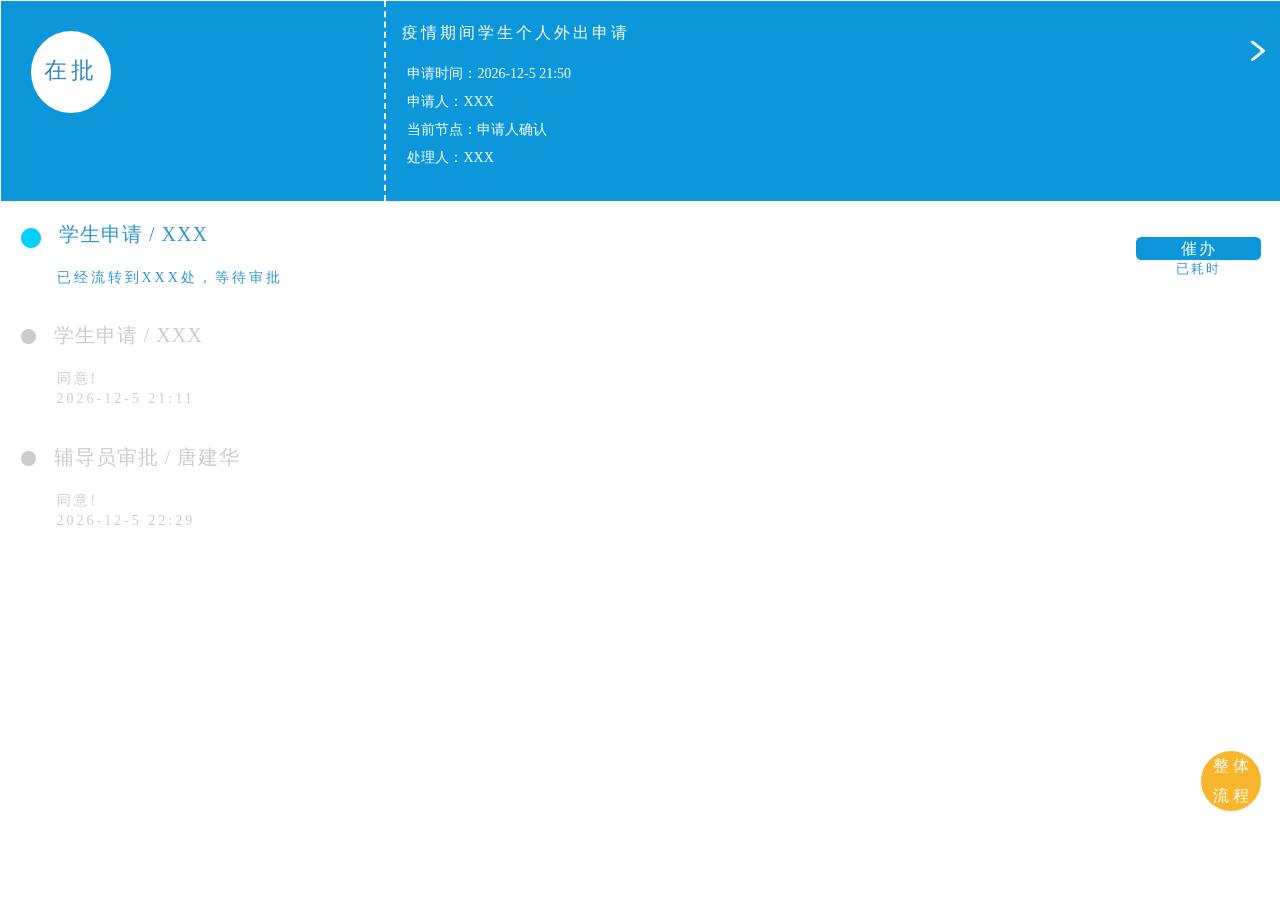
==== index.html @ 0ec5e031 "Update index.html" ====
<!DOCTYPE html>
<html>
	<head>
		<meta charset="utf-8">
		<meta name="viewport" content="width=device-width,initial-scale=1,minimum-scale=1,maximum-scale=1,user-scalable=no" />
		<link rel="stylesheet" type="text/css" href="css/bootstrap.css"/>
		<script src="js/jquery-3.1.1.min.js" type="text/javascript" charset="utf-8"></script>
		<script src="js/bootstrap.js" type="text/javascript" charset="utf-8"></script>
		<title>首页</title>
		<style type="text/css">
			* {
				padding: 0;
				margin: 0;
				outline: none;
			}

			body {
				background-color: white;
				width: 100%;
			}

			.bodys {
				width: 100%;
				border: 1px solid white;
			}

			/* 上部分 Start */
			.borders {
				width: 100%;
				/* border: 1px solid white; */
				display: flex;
				align-items: center;
				justify-content: center;
			}

			/* 左边 */
			.borders .left {
				width: 30%;
				height: 12.5rem;
				background-color: #0c97da;
				border-right: 0.125rem white dashed;
			}

			.borders .zp {
				width: 5rem;
				line-height: 5rem;
				border-radius: 50%;
				background-color: white;
				text-align: center;
				margin-left: 30px;
				margin-top: 1.875rem;
			}
			
			.borders .zp span {
				font-size: 1.4375rem;
				letter-spacing: 0.25rem;
				color: #2c8cbc;
			}

			/* 右边 */
			.borders .right {
				width: 70%;
				height: 12.5rem;
				background-color: #0c97da;
				box-sizing: border-box;
			}

			.borders .h3 {
				text-indent: 1em;
				font-size: 1rem;
				color: white;
				font-weight: inherit;
				margin-bottom: 0.8125rem;
				letter-spacing: 0.1875rem;
			}

			.borders p {
				text-indent: 1.5em;
				color: white;
				font-size: 0.875rem;
				line-height: 1.75rem;
			}

			.borders img {
				width: 1rem;
				height: 1.3125rem;
			}
			
			.borders .right .i {
				float: right;
				margin-right: 0.9375rem;
				margin-top: -1.25rem;
			}

			/* 上部分 End */
			/* 下部分 Start */
			.borderss {
				width: 100%;
				height: 609px;
				margin: 0px auto;
				background-color: white;
				color: #000000;
				box-sizing: border-box;
				padding-top: 20px;
			}

			.borderss .a {
				width: 414px;
			}

			.borderss .a img {
				width: 20px;
				height: 20px;
				margin-top: 7px;
				margin-left: 20px;
				float: left;
			}

			.borderss .a p {
				color: #2b97d5;
				text-indent: 18px;
				font-size: 20px;
				letter-spacing: 1px;
				margin-bottom: 20px;
			}

			.borderss .a span {
				color: #2b97d5;
				margin-left: 55.5px;
				letter-spacing: 3px;
				font-size: 14px;
			}

			.borderss .b {
				width: 414px;
				margin-top: 35px;
			}

			.borderss .b img {
				width: 15px;
				height: 15px;
				margin-left: 19.8px;
				float: left;
				margin-top: 7px;
			}

			.borderss .b p {
				color: #cccccc;
				text-indent: 18px;
				font-size: 20px;
				letter-spacing: 1px;
				margin-bottom: 20px;
			}

			.borderss .b span {
				color: #cccccc;
				margin-left: 55.5px;
				letter-spacing: 3px;
				line-height: 20px;
				font-size: 14px;
			}

			.borderss .c {
				width: 414px;
				margin-top: 35px;
			}

			.borderss .c img {
				width: 15px;
				height: 15px;
				margin-left: 19.8px;
				float: left;
				margin-top: 7px;
			}

			.borderss .c p {
				color: #cccccc;
				text-indent: 18px;
				font-size: 20px;
				letter-spacing: 1px;
				margin-bottom: 20px;
			}

			.borderss .c span {
				color: #cccccc;
				margin-left: 55.5px;
				letter-spacing: 3px;
				line-height: 20px;
				font-size: 14px;
			}

			.borderss .d {
				width: 125px;
				float: right;
				margin-top: -50px;
				margin-right: 20px;
			}

			.borderss .d .fangkuang {
				background-color: #0c97da;
				border-radius: 5.5px;
				text-align: center;
				color: white;
				font-weight: inherit;
				line-height: 23px;
				font-size: 16px;
				letter-spacing: 2px;
			}

			.borderss .d p {
				text-align: center;
				color: #2b97d5;
				font-size: 13px;
				letter-spacing: 2px;
			}

			.borderss .e {
				width: 60px;
				height: 60px;
				background-color: #f8b62c;
				border-radius: 50%;
				text-align: center;
				box-sizing: border-box;
				float: right;
				margin-right: 20px;
				margin-top: 220px;
			}

			.borderss .e p {
				line-height: 30px;
				color: white;
				font-size: 16px;
				font-family: '微软雅黑';
			}
			
			/* 下部分 End */
			
			@media only screen and (min-width: 1170px) {
				
			}
				
			
			@media only screen and (max-width: 1170px) {
				.borders {
					width: 100%;
				}
				.borderss {
					width: 100%;
				}
			}
		</style>
	</head>
	<body>
		<div class="bodys">
			<div class="borders">
				<div class="left">
					<div class="zp"><span>在批</span></div>
				</div>
				<div class="right">
					<br>
					<p class="h3">疫情期间学生个人外出申请</p>
					<div class="i">
						<img src="img/5.png">
					</div>
					<p contenteditable="true" id="box">申请时间：2021-XX-XX&nbsp;&nbsp;XX:XX</p>
					<p contenteditable="true">申请人：XXX</p>
					<p contenteditable="true">当前节点：申请人确认</p>
					<p contenteditable="true">处理人：XXX</p>
				</div>
			</div>
			<div class="borderss">
				<div class="a">
					<img src="img/圆1.png">
					<p contenteditable="true">学生申请&nbsp;/&nbsp;XXX</p>
					<span contenteditable="true">已经流转到XXX处，等待审批</span>
				</div>
				<div class="d">
					<div class="fangkuang">催办</div>
					<p>已耗时</p>
				</div>
				<div class="b">
					<img src="img/圆2.png">
					<p contenteditable="true">学生申请&nbsp;/&nbsp;XXX</p>
					<span>同意!</span>
					<br>
					<span contenteditable="true" id="a">XXXX-XX-XX&nbsp;XX:XX</span>
				</div>
				<div class="c">
					<img src="img/圆2.png">
					<p>辅导员审批&nbsp;/&nbsp唐建华</p>
					<span>同意!</span>
					<br>
					<span contenteditable="true" id="b">XXXX-XX-XX&nbsp;XX:XX</span>
				</div>
				<div class="e">
					<p>整&nbsp;体</p>
					<p>流&nbsp;程</p>
				</div>
			</div>
		</div>
		<script type="text/javascript">
			var i = document.querySelector('.i')
			i.onclick = function() {
				// window.close('index.html')
				// window.open("请假页面.html")
				window.location.replace("list.html")
			}

			// box.innerHTML=getdate()	//2.注册事件
			function getdate() { //3.编写事件的程序代码
				var date = new Date(); // 系统时间
				var year = date.getFullYear(); // 获取当前系统时间的年份
				var month = date.getMonth() + 1; // 获取当前系统时间的月份
				var dates = date.getDate(); // 获取当前系统时间的天数
				var hours = date.getHours(); // 获取当前系统的时针
				var hours2 = date.getHours() + 1; // 获取当前系统的时针
				var minutes = date.getMinutes(); // 获取当前系统时间的分针
				var box = '申请时间：' + year + '-' + month + '-' + dates + '  ' + hours + ':' + minutes
				var a = year + '-' + month + '-' + dates + ' ' + hours + ':' + 11
				var b = year + '-' + month + '-' + dates + ' ' + hours2 + ':' + 29
				document.getElementById('box').innerHTML = box //1.获取元素
				document.getElementById('a').innerHTML = a //1.获取元素
				document.getElementById('b').innerHTML = b //1.获取元素
			}
			setInterval(getdate, 1000)
		</script>
	</body>
</html>
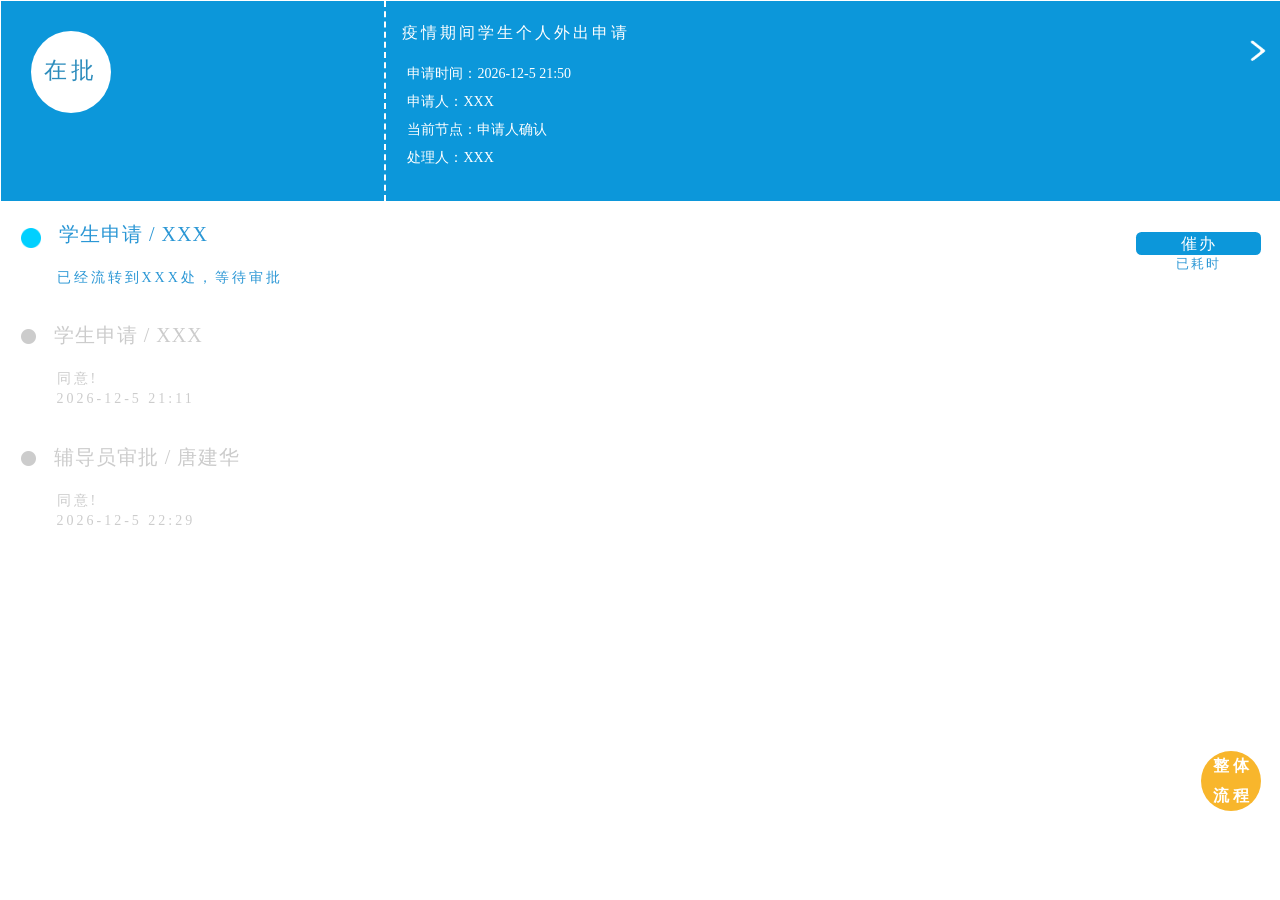
==== commit 147b456a: "Update index.html" ====
--- a/index.html
+++ b/index.html
@@ -192,7 +192,7 @@
 			.borderss .d {
 				width: 125px;
 				float: right;
-				margin-top: -50px;
+				margin-top: -55px;
 				margin-right: 20px;
 			}
 
@@ -230,6 +230,7 @@
 				line-height: 30px;
 				color: white;
 				font-size: 16px;
+				font-weight: bold;
 				font-family: '微软雅黑';
 			}
 			
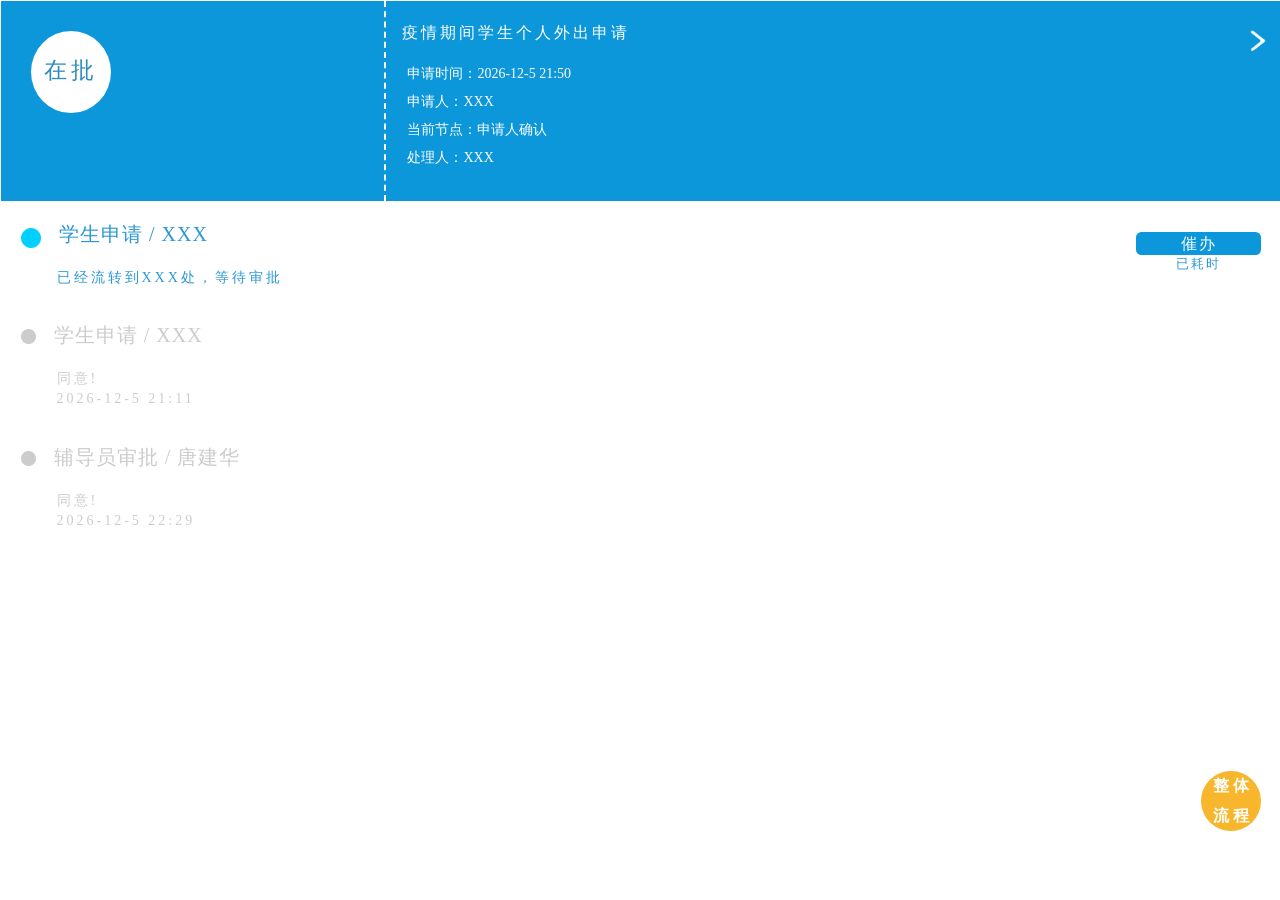
==== commit 959fcb17: "Update index.html" ====
--- a/index.html
+++ b/index.html
@@ -89,7 +89,7 @@
 			.borders .right .i {
 				float: right;
 				margin-right: 0.9375rem;
-				margin-top: -1.25rem;
+				margin-top: -30px;
 			}
 
 			/* 上部分 End */
@@ -223,7 +223,7 @@
 				box-sizing: border-box;
 				float: right;
 				margin-right: 20px;
-				margin-top: 220px;
+				margin-top: 240px;
 			}
 
 			.borderss .e p {
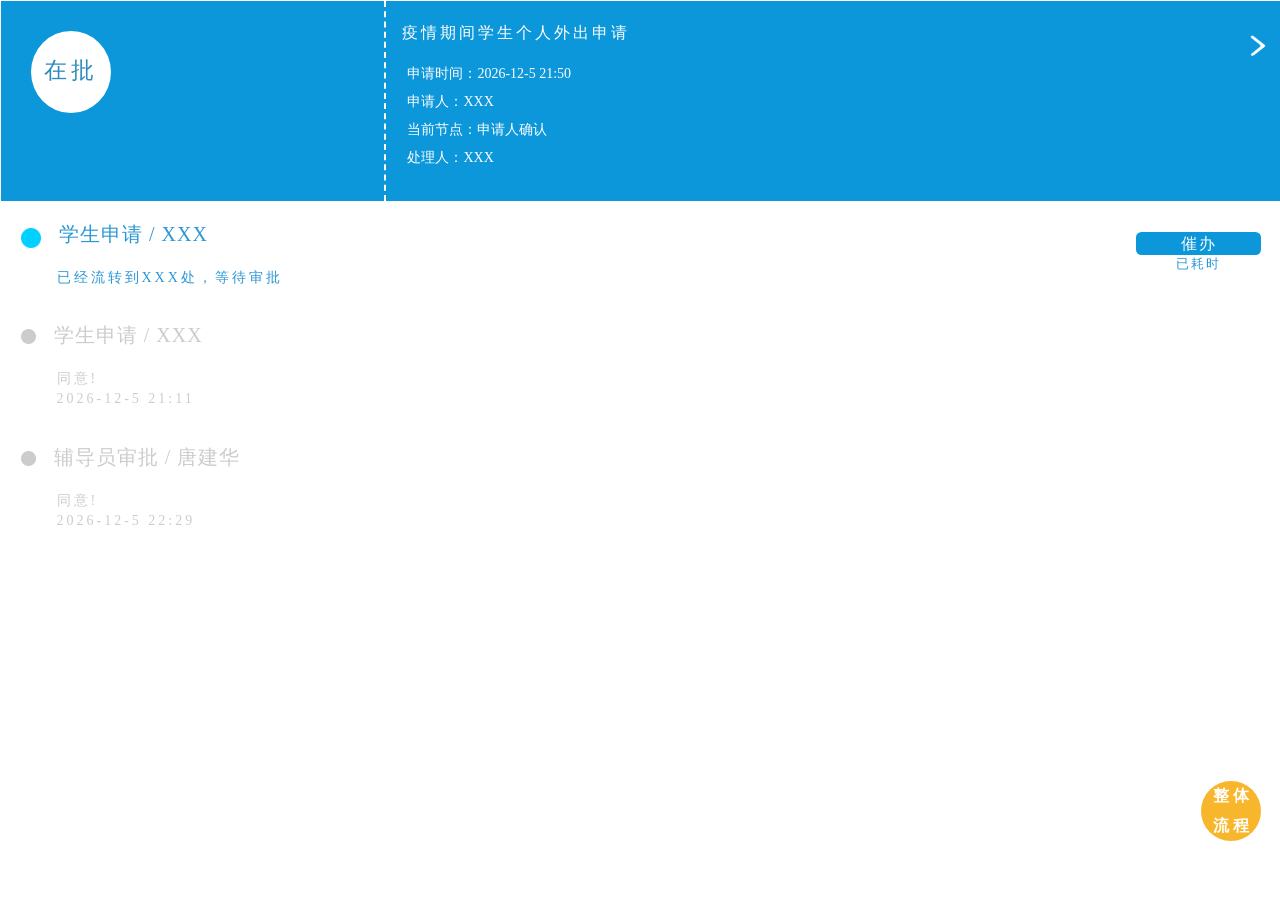
==== commit a39b6df5: "Update index.html" ====
--- a/index.html
+++ b/index.html
@@ -89,7 +89,7 @@
 			.borders .right .i {
 				float: right;
 				margin-right: 0.9375rem;
-				margin-top: -30px;
+				margin-top: -25px;
 			}
 
 			/* 上部分 End */
@@ -223,7 +223,7 @@
 				box-sizing: border-box;
 				float: right;
 				margin-right: 20px;
-				margin-top: 240px;
+				margin-top: 250px;
 			}
 
 			.borderss .e p {
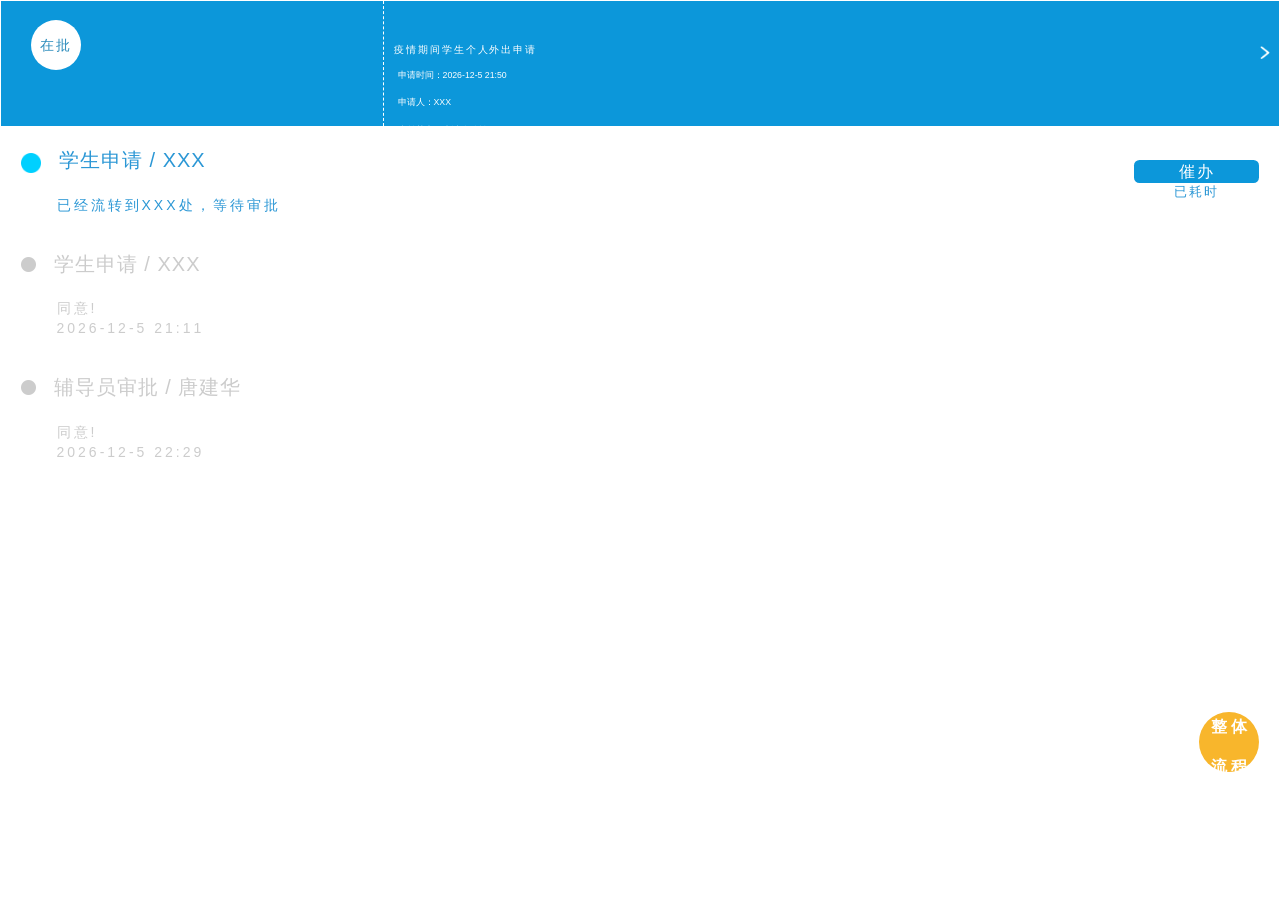
==== commit 447d3cab: "Add files via upload" ====
--- a/index.html
+++ b/index.html
@@ -1,329 +1,329 @@
-<!DOCTYPE html>
-<html>
-	<head>
-		<meta charset="utf-8">
-		<meta name="viewport" content="width=device-width,initial-scale=1,minimum-scale=1,maximum-scale=1,user-scalable=no" />
-		<link rel="stylesheet" type="text/css" href="css/bootstrap.css"/>
-		<script src="js/jquery-3.1.1.min.js" type="text/javascript" charset="utf-8"></script>
-		<script src="js/bootstrap.js" type="text/javascript" charset="utf-8"></script>
-		<title>首页</title>
-		<style type="text/css">
-			* {
-				padding: 0;
-				margin: 0;
-				outline: none;
-			}
-
-			body {
-				background-color: white;
-				width: 100%;
-			}
-
-			.bodys {
-				width: 100%;
-				border: 1px solid white;
-			}
-
-			/* 上部分 Start */
-			.borders {
-				width: 100%;
-				/* border: 1px solid white; */
-				display: flex;
-				align-items: center;
-				justify-content: center;
-			}
-
-			/* 左边 */
-			.borders .left {
-				width: 30%;
-				height: 12.5rem;
-				background-color: #0c97da;
-				border-right: 0.125rem white dashed;
-			}
-
-			.borders .zp {
-				width: 5rem;
-				line-height: 5rem;
-				border-radius: 50%;
-				background-color: white;
-				text-align: center;
-				margin-left: 30px;
-				margin-top: 1.875rem;
-			}
-			
-			.borders .zp span {
-				font-size: 1.4375rem;
-				letter-spacing: 0.25rem;
-				color: #2c8cbc;
-			}
-
-			/* 右边 */
-			.borders .right {
-				width: 70%;
-				height: 12.5rem;
-				background-color: #0c97da;
-				box-sizing: border-box;
-			}
-
-			.borders .h3 {
-				text-indent: 1em;
-				font-size: 1rem;
-				color: white;
-				font-weight: inherit;
-				margin-bottom: 0.8125rem;
-				letter-spacing: 0.1875rem;
-			}
-
-			.borders p {
-				text-indent: 1.5em;
-				color: white;
-				font-size: 0.875rem;
-				line-height: 1.75rem;
-			}
-
-			.borders img {
-				width: 1rem;
-				height: 1.3125rem;
-			}
-			
-			.borders .right .i {
-				float: right;
-				margin-right: 0.9375rem;
-				margin-top: -25px;
-			}
-
-			/* 上部分 End */
-			/* 下部分 Start */
-			.borderss {
-				width: 100%;
-				height: 609px;
-				margin: 0px auto;
-				background-color: white;
-				color: #000000;
-				box-sizing: border-box;
-				padding-top: 20px;
-			}
-
-			.borderss .a {
-				width: 414px;
-			}
-
-			.borderss .a img {
-				width: 20px;
-				height: 20px;
-				margin-top: 7px;
-				margin-left: 20px;
-				float: left;
-			}
-
-			.borderss .a p {
-				color: #2b97d5;
-				text-indent: 18px;
-				font-size: 20px;
-				letter-spacing: 1px;
-				margin-bottom: 20px;
-			}
-
-			.borderss .a span {
-				color: #2b97d5;
-				margin-left: 55.5px;
-				letter-spacing: 3px;
-				font-size: 14px;
-			}
-
-			.borderss .b {
-				width: 414px;
-				margin-top: 35px;
-			}
-
-			.borderss .b img {
-				width: 15px;
-				height: 15px;
-				margin-left: 19.8px;
-				float: left;
-				margin-top: 7px;
-			}
-
-			.borderss .b p {
-				color: #cccccc;
-				text-indent: 18px;
-				font-size: 20px;
-				letter-spacing: 1px;
-				margin-bottom: 20px;
-			}
-
-			.borderss .b span {
-				color: #cccccc;
-				margin-left: 55.5px;
-				letter-spacing: 3px;
-				line-height: 20px;
-				font-size: 14px;
-			}
-
-			.borderss .c {
-				width: 414px;
-				margin-top: 35px;
-			}
-
-			.borderss .c img {
-				width: 15px;
-				height: 15px;
-				margin-left: 19.8px;
-				float: left;
-				margin-top: 7px;
-			}
-
-			.borderss .c p {
-				color: #cccccc;
-				text-indent: 18px;
-				font-size: 20px;
-				letter-spacing: 1px;
-				margin-bottom: 20px;
-			}
-
-			.borderss .c span {
-				color: #cccccc;
-				margin-left: 55.5px;
-				letter-spacing: 3px;
-				line-height: 20px;
-				font-size: 14px;
-			}
-
-			.borderss .d {
-				width: 125px;
-				float: right;
-				margin-top: -55px;
-				margin-right: 20px;
-			}
-
-			.borderss .d .fangkuang {
-				background-color: #0c97da;
-				border-radius: 5.5px;
-				text-align: center;
-				color: white;
-				font-weight: inherit;
-				line-height: 23px;
-				font-size: 16px;
-				letter-spacing: 2px;
-			}
-
-			.borderss .d p {
-				text-align: center;
-				color: #2b97d5;
-				font-size: 13px;
-				letter-spacing: 2px;
-			}
-
-			.borderss .e {
-				width: 60px;
-				height: 60px;
-				background-color: #f8b62c;
-				border-radius: 50%;
-				text-align: center;
-				box-sizing: border-box;
-				float: right;
-				margin-right: 20px;
-				margin-top: 250px;
-			}
-
-			.borderss .e p {
-				line-height: 30px;
-				color: white;
-				font-size: 16px;
-				font-weight: bold;
-				font-family: '微软雅黑';
-			}
-			
-			/* 下部分 End */
-			
-			@media only screen and (min-width: 1170px) {
-				
-			}
-				
-			
-			@media only screen and (max-width: 1170px) {
-				.borders {
-					width: 100%;
-				}
-				.borderss {
-					width: 100%;
-				}
-			}
-		</style>
-	</head>
-	<body>
-		<div class="bodys">
-			<div class="borders">
-				<div class="left">
-					<div class="zp"><span>在批</span></div>
-				</div>
-				<div class="right">
-					<br>
-					<p class="h3">疫情期间学生个人外出申请</p>
-					<div class="i">
-						<img src="img/5.png">
-					</div>
-					<p contenteditable="true" id="box">申请时间：2021-XX-XX&nbsp;&nbsp;XX:XX</p>
-					<p contenteditable="true">申请人：XXX</p>
-					<p contenteditable="true">当前节点：申请人确认</p>
-					<p contenteditable="true">处理人：XXX</p>
-				</div>
-			</div>
-			<div class="borderss">
-				<div class="a">
-					<img src="img/圆1.png">
-					<p contenteditable="true">学生申请&nbsp;/&nbsp;XXX</p>
-					<span contenteditable="true">已经流转到XXX处，等待审批</span>
-				</div>
-				<div class="d">
-					<div class="fangkuang">催办</div>
-					<p>已耗时</p>
-				</div>
-				<div class="b">
-					<img src="img/圆2.png">
-					<p contenteditable="true">学生申请&nbsp;/&nbsp;XXX</p>
-					<span>同意!</span>
-					<br>
-					<span contenteditable="true" id="a">XXXX-XX-XX&nbsp;XX:XX</span>
-				</div>
-				<div class="c">
-					<img src="img/圆2.png">
-					<p>辅导员审批&nbsp;/&nbsp唐建华</p>
-					<span>同意!</span>
-					<br>
-					<span contenteditable="true" id="b">XXXX-XX-XX&nbsp;XX:XX</span>
-				</div>
-				<div class="e">
-					<p>整&nbsp;体</p>
-					<p>流&nbsp;程</p>
-				</div>
-			</div>
-		</div>
-		<script type="text/javascript">
-			var i = document.querySelector('.i')
-			i.onclick = function() {
-				// window.close('index.html')
-				// window.open("请假页面.html")
-				window.location.replace("list.html")
-			}
-
-			// box.innerHTML=getdate()	//2.注册事件
-			function getdate() { //3.编写事件的程序代码
-				var date = new Date(); // 系统时间
-				var year = date.getFullYear(); // 获取当前系统时间的年份
-				var month = date.getMonth() + 1; // 获取当前系统时间的月份
-				var dates = date.getDate(); // 获取当前系统时间的天数
-				var hours = date.getHours(); // 获取当前系统的时针
-				var hours2 = date.getHours() + 1; // 获取当前系统的时针
-				var minutes = date.getMinutes(); // 获取当前系统时间的分针
-				var box = '申请时间：' + year + '-' + month + '-' + dates + '  ' + hours + ':' + minutes
-				var a = year + '-' + month + '-' + dates + ' ' + hours + ':' + 11
-				var b = year + '-' + month + '-' + dates + ' ' + hours2 + ':' + 29
-				document.getElementById('box').innerHTML = box //1.获取元素
-				document.getElementById('a').innerHTML = a //1.获取元素
-				document.getElementById('b').innerHTML = b //1.获取元素
-			}
-			setInterval(getdate, 1000)
-		</script>
-	</body>
-</html>
+<!DOCTYPE html>
+<html>
+	<head>
+		<meta charset="utf-8">
+		<meta name="viewport" content="width=device-width,initial-scale=1,minimum-scale=1,maximum-scale=1,user-scalable=no" />
+		<link rel="stylesheet" type="text/css" href="css/bootstrap.css"/>
+		<script src="js/jquery-3.1.1.min.js" type="text/javascript" charset="utf-8"></script>
+		<script src="js/bootstrap.js" type="text/javascript" charset="utf-8"></script>
+		<title>首页</title>
+		<style type="text/css">
+			* {
+				padding: 0;
+				margin: 0;
+				outline: none;
+			}
+
+			body {
+				background-color: white;
+				width: 100%;
+			}
+
+			.bodys {
+				width: 100%;
+				border: 1px solid white;
+			}
+
+			/* 上部分 Start */
+			.borders {
+				width: 100%;
+				/* border: 1px solid white; */
+				display: flex;
+				align-items: center;
+				justify-content: center;
+			}
+
+			/* 左边 */
+			.borders .left {
+				width: 30%;
+				height: 12.5rem;
+				background-color: #0c97da;
+				border-right: 0.125rem white dashed;
+			}
+
+			.borders .zp {
+				width: 5rem;
+				line-height: 5rem;
+				border-radius: 50%;
+				background-color: white;
+				text-align: center;
+				margin-left: 30px;
+				margin-top: 1.875rem;
+			}
+			
+			.borders .zp span {
+				font-size: 1.4375rem;
+				letter-spacing: 0.25rem;
+				color: #2c8cbc;
+			}
+
+			/* 右边 */
+			.borders .right {
+				width: 70%;
+				height: 12.5rem;
+				background-color: #0c97da;
+				box-sizing: border-box;
+			}
+
+			.borders .h3 {
+				text-indent: 1em;
+				font-size: 1rem;
+				color: white;
+				font-weight: inherit;
+				margin-bottom: 0.8125rem;
+				letter-spacing: 0.1875rem;
+			}
+
+			.borders p {
+				text-indent: 1.5em;
+				color: white;
+				font-size: 0.875rem;
+				line-height: 1.75rem;
+			}
+
+			.borders img {
+				width: 1rem;
+				height: 1.3125rem;
+			}
+			
+			.borders .right .i {
+				float: right;
+				margin-right: 0.9375rem;
+				margin-top: -25px;
+			}
+
+			/* 上部分 End */
+			/* 下部分 Start */
+			.borderss {
+				width: 100%;
+				height: 609px;
+				margin: 0px auto;
+				background-color: white;
+				color: #000000;
+				box-sizing: border-box;
+				padding-top: 20px;
+			}
+
+			.borderss .a {
+				width: 414px;
+			}
+
+			.borderss .a img {
+				width: 20px;
+				height: 20px;
+				margin-top: 7px;
+				margin-left: 20px;
+				float: left;
+			}
+
+			.borderss .a p {
+				color: #2b97d5;
+				text-indent: 18px;
+				font-size: 20px;
+				letter-spacing: 1px;
+				margin-bottom: 20px;
+			}
+
+			.borderss .a span {
+				color: #2b97d5;
+				margin-left: 55.5px;
+				letter-spacing: 3px;
+				font-size: 14px;
+			}
+
+			.borderss .b {
+				width: 414px;
+				margin-top: 35px;
+			}
+
+			.borderss .b img {
+				width: 15px;
+				height: 15px;
+				margin-left: 19.8px;
+				float: left;
+				margin-top: 7px;
+			}
+
+			.borderss .b p {
+				color: #cccccc;
+				text-indent: 18px;
+				font-size: 20px;
+				letter-spacing: 1px;
+				margin-bottom: 20px;
+			}
+
+			.borderss .b span {
+				color: #cccccc;
+				margin-left: 55.5px;
+				letter-spacing: 3px;
+				line-height: 20px;
+				font-size: 14px;
+			}
+
+			.borderss .c {
+				width: 414px;
+				margin-top: 35px;
+			}
+
+			.borderss .c img {
+				width: 15px;
+				height: 15px;
+				margin-left: 19.8px;
+				float: left;
+				margin-top: 7px;
+			}
+
+			.borderss .c p {
+				color: #cccccc;
+				text-indent: 18px;
+				font-size: 20px;
+				letter-spacing: 1px;
+				margin-bottom: 20px;
+			}
+
+			.borderss .c span {
+				color: #cccccc;
+				margin-left: 55.5px;
+				letter-spacing: 3px;
+				line-height: 20px;
+				font-size: 14px;
+			}
+
+			.borderss .d {
+				width: 125px;
+				float: right;
+				margin-top: -55px;
+				margin-right: 20px;
+			}
+
+			.borderss .d .fangkuang {
+				background-color: #0c97da;
+				border-radius: 5.5px;
+				text-align: center;
+				color: white;
+				font-weight: inherit;
+				line-height: 23px;
+				font-size: 16px;
+				letter-spacing: 2px;
+			}
+
+			.borderss .d p {
+				text-align: center;
+				color: #2b97d5;
+				font-size: 13px;
+				letter-spacing: 2px;
+			}
+
+			.borderss .e {
+				width: 60px;
+				height: 60px;
+				background-color: #f8b62c;
+				border-radius: 50%;
+				text-align: center;
+				box-sizing: border-box;
+				float: right;
+				margin-right: 20px;
+				margin-top: 250px;
+			}
+
+			.borderss .e p {
+				line-height: 30px;
+				color: white;
+				font-size: 16px;
+				font-weight: bold;
+				font-family: '微软雅黑';
+			}
+			
+			/* 下部分 End */
+			
+			@media only screen and (min-width: 1170px) {
+				
+			}
+				
+			
+			@media only screen and (max-width: 1170px) {
+				.borders {
+					width: 100%;
+				}
+				.borderss {
+					width: 100%;
+				}
+			}
+		</style>
+	</head>
+	<body>
+		<div class="bodys">
+			<div class="borders">
+				<div class="left">
+					<div class="zp"><span>在批</span></div>
+				</div>
+				<div class="right">
+					<br>
+					<p class="h3">疫情期间学生个人外出申请</p>
+					<div class="i">
+						<img src="img/5.png">
+					</div>
+					<p contenteditable="true" id="box">申请时间：2021-XX-XX&nbsp;&nbsp;XX:XX</p>
+					<p contenteditable="true">申请人：XXX</p>
+					<p contenteditable="true">当前节点：申请人确认</p>
+					<p contenteditable="true">处理人：XXX</p>
+				</div>
+			</div>
+			<div class="borderss">
+				<div class="a">
+					<img src="img/圆1.png">
+					<p contenteditable="true">学生申请&nbsp;/&nbsp;XXX</p>
+					<span contenteditable="true">已经流转到XXX处，等待审批</span>
+				</div>
+				<div class="d">
+					<div class="fangkuang">催办</div>
+					<p>已耗时</p>
+				</div>
+				<div class="b">
+					<img src="img/圆2.png">
+					<p contenteditable="true">学生申请&nbsp;/&nbsp;XXX</p>
+					<span>同意!</span>
+					<br>
+					<span contenteditable="true" id="a">XXXX-XX-XX&nbsp;XX:XX</span>
+				</div>
+				<div class="c">
+					<img src="img/圆2.png">
+					<p>辅导员审批&nbsp;/&nbsp唐建华</p>
+					<span>同意!</span>
+					<br>
+					<span contenteditable="true" id="b">XXXX-XX-XX&nbsp;XX:XX</span>
+				</div>
+				<div class="e">
+					<p>整&nbsp;体</p>
+					<p>流&nbsp;程</p>
+				</div>
+			</div>
+		</div>
+		<script type="text/javascript">
+			var i = document.querySelector('.i')
+			i.onclick = function() {
+				// window.close('index.html')
+				// window.open("请假页面.html")
+				window.location.replace("list.html")
+			}
+
+			// box.innerHTML=getdate()	//2.注册事件
+			function getdate() { //3.编写事件的程序代码
+				var date = new Date(); // 系统时间
+				var year = date.getFullYear(); // 获取当前系统时间的年份
+				var month = date.getMonth() + 1; // 获取当前系统时间的月份
+				var dates = date.getDate(); // 获取当前系统时间的天数
+				var hours = date.getHours(); // 获取当前系统的时针
+				var hours2 = date.getHours() + 1; // 获取当前系统的时针
+				var minutes = date.getMinutes(); // 获取当前系统时间的分针
+				var box = '申请时间：' + year + '-' + month + '-' + dates + '  ' + hours + ':' + minutes
+				var a = year + '-' + month + '-' + dates + ' ' + hours + ':' + 11
+				var b = year + '-' + month + '-' + dates + ' ' + hours2 + ':' + 29
+				document.getElementById('box').innerHTML = box //1.获取元素
+				document.getElementById('a').innerHTML = a //1.获取元素
+				document.getElementById('b').innerHTML = b //1.获取元素
+			}
+			setInterval(getdate, 1000)
+		</script>
+	</body>
+</html>
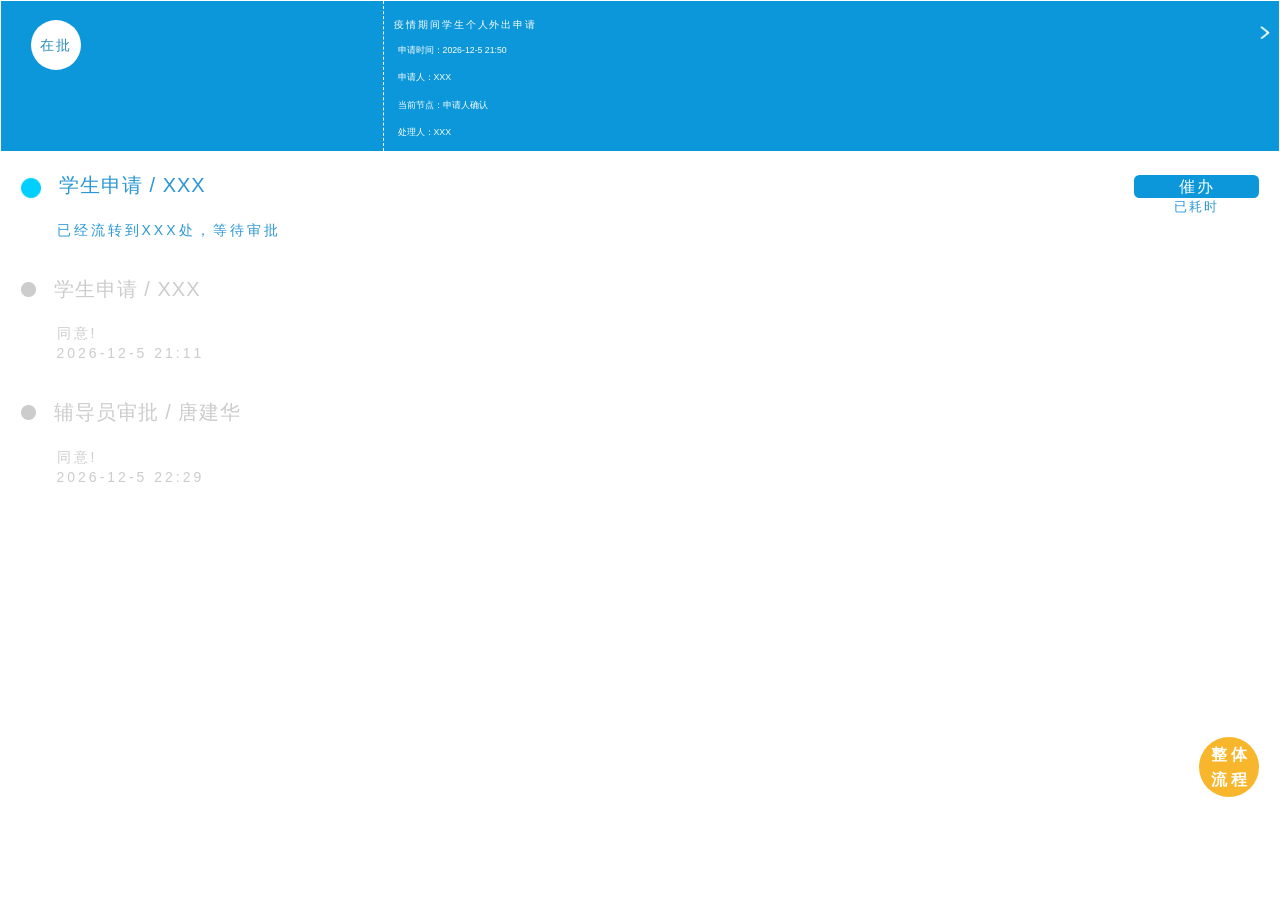
==== commit d756b860: "Update index.html" ====
--- a/index.html
+++ b/index.html
@@ -36,7 +36,7 @@
 			/* 左边 */
 			.borders .left {
 				width: 30%;
-				height: 12.5rem;
+				height: 15rem;
 				background-color: #0c97da;
 				border-right: 0.125rem white dashed;
 			}
@@ -60,7 +60,7 @@
 			/* 右边 */
 			.borders .right {
 				width: 70%;
-				height: 12.5rem;
+				height: 15rem;
 				background-color: #0c97da;
 				box-sizing: border-box;
 			}
@@ -70,6 +70,7 @@
 				font-size: 1rem;
 				color: white;
 				font-weight: inherit;
+				margin-top: -5px;
 				margin-bottom: 0.8125rem;
 				letter-spacing: 0.1875rem;
 			}
@@ -89,7 +90,7 @@
 			.borders .right .i {
 				float: right;
 				margin-right: 0.9375rem;
-				margin-top: -25px;
+				margin-top: -20px;
 			}
 
 			/* 上部分 End */
@@ -192,7 +193,7 @@
 			.borderss .d {
 				width: 125px;
 				float: right;
-				margin-top: -55px;
+				margin-top: -65px;
 				margin-right: 20px;
 			}
 
@@ -221,13 +222,14 @@
 				border-radius: 50%;
 				text-align: center;
 				box-sizing: border-box;
+				padding: 10px 10px;
 				float: right;
 				margin-right: 20px;
 				margin-top: 250px;
 			}
 
 			.borderss .e p {
-				line-height: 30px;
+				line-height: 15px;
 				color: white;
 				font-size: 16px;
 				font-weight: bold;
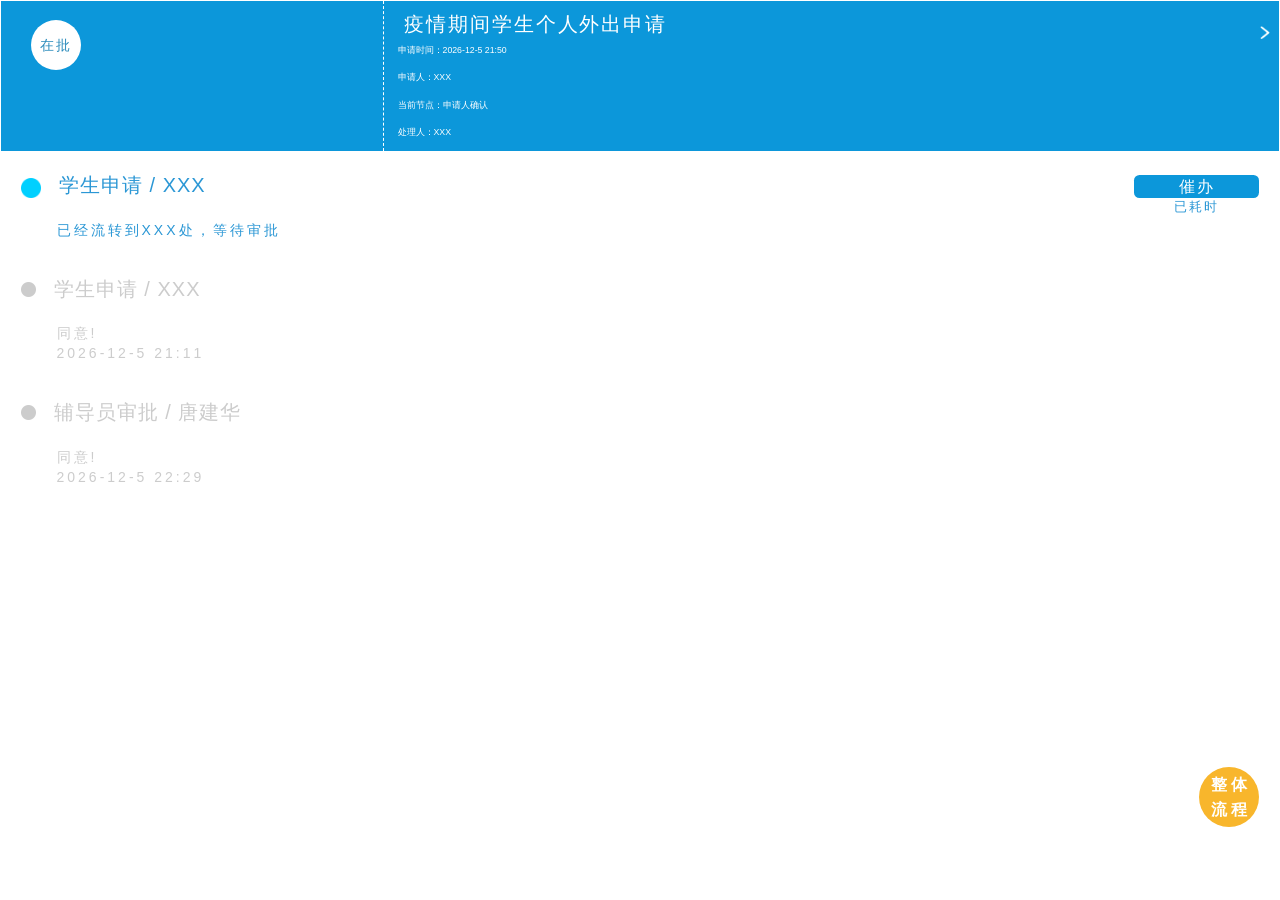
==== commit 505ba3c4: "Update index.html" ====
--- a/index.html
+++ b/index.html
@@ -67,7 +67,7 @@
 
 			.borders .h3 {
 				text-indent: 1em;
-				font-size: 1rem;
+				font-size: 2rem;
 				color: white;
 				font-weight: inherit;
 				margin-top: -5px;
@@ -225,7 +225,7 @@
 				padding: 10px 10px;
 				float: right;
 				margin-right: 20px;
-				margin-top: 250px;
+				margin-top: 280px;
 			}
 
 			.borderss .e p {
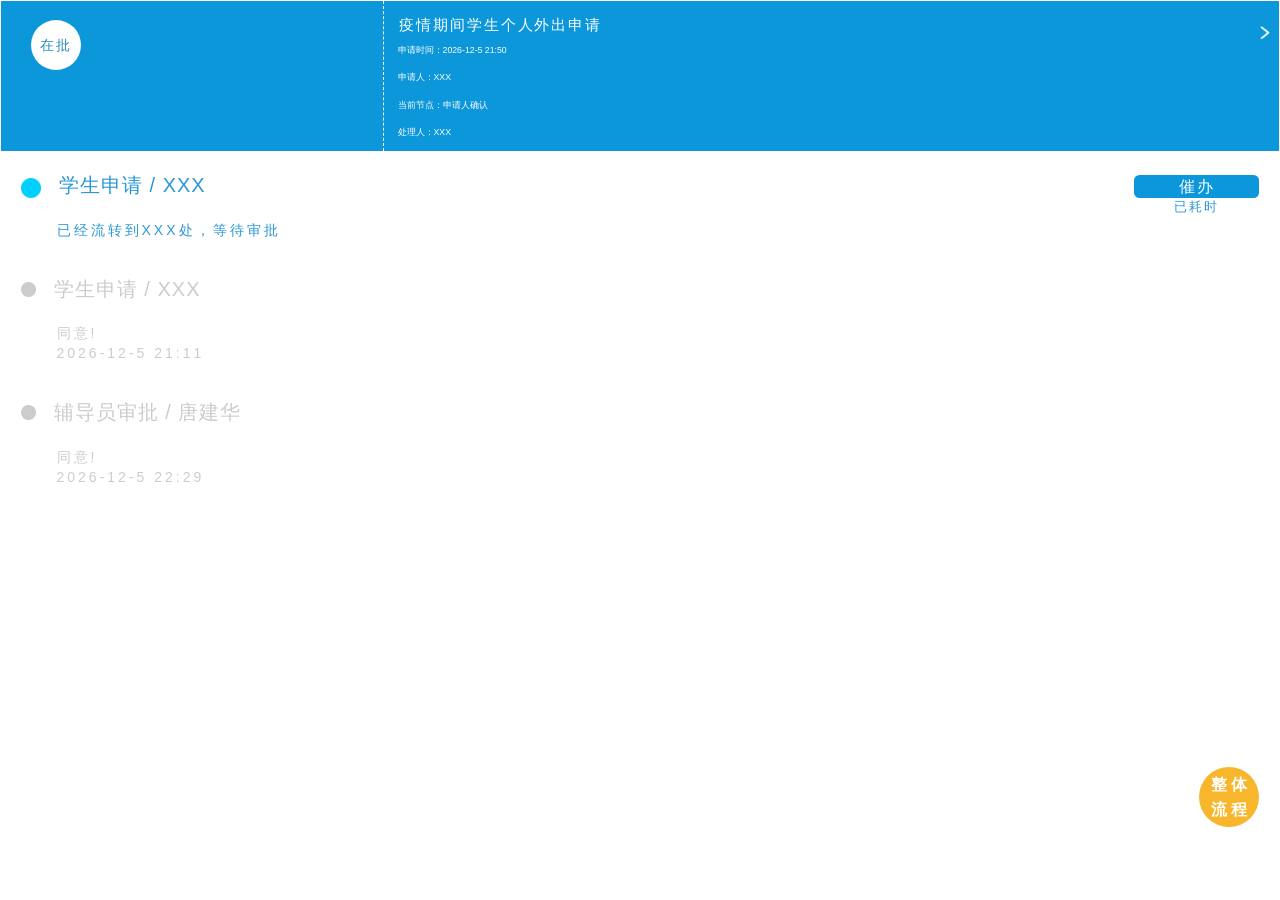
==== commit bac109b4: "Update index.html" ====
--- a/index.html
+++ b/index.html
@@ -67,7 +67,7 @@
 
 			.borders .h3 {
 				text-indent: 1em;
-				font-size: 2rem;
+				font-size: 1.5rem;
 				color: white;
 				font-weight: inherit;
 				margin-top: -5px;
